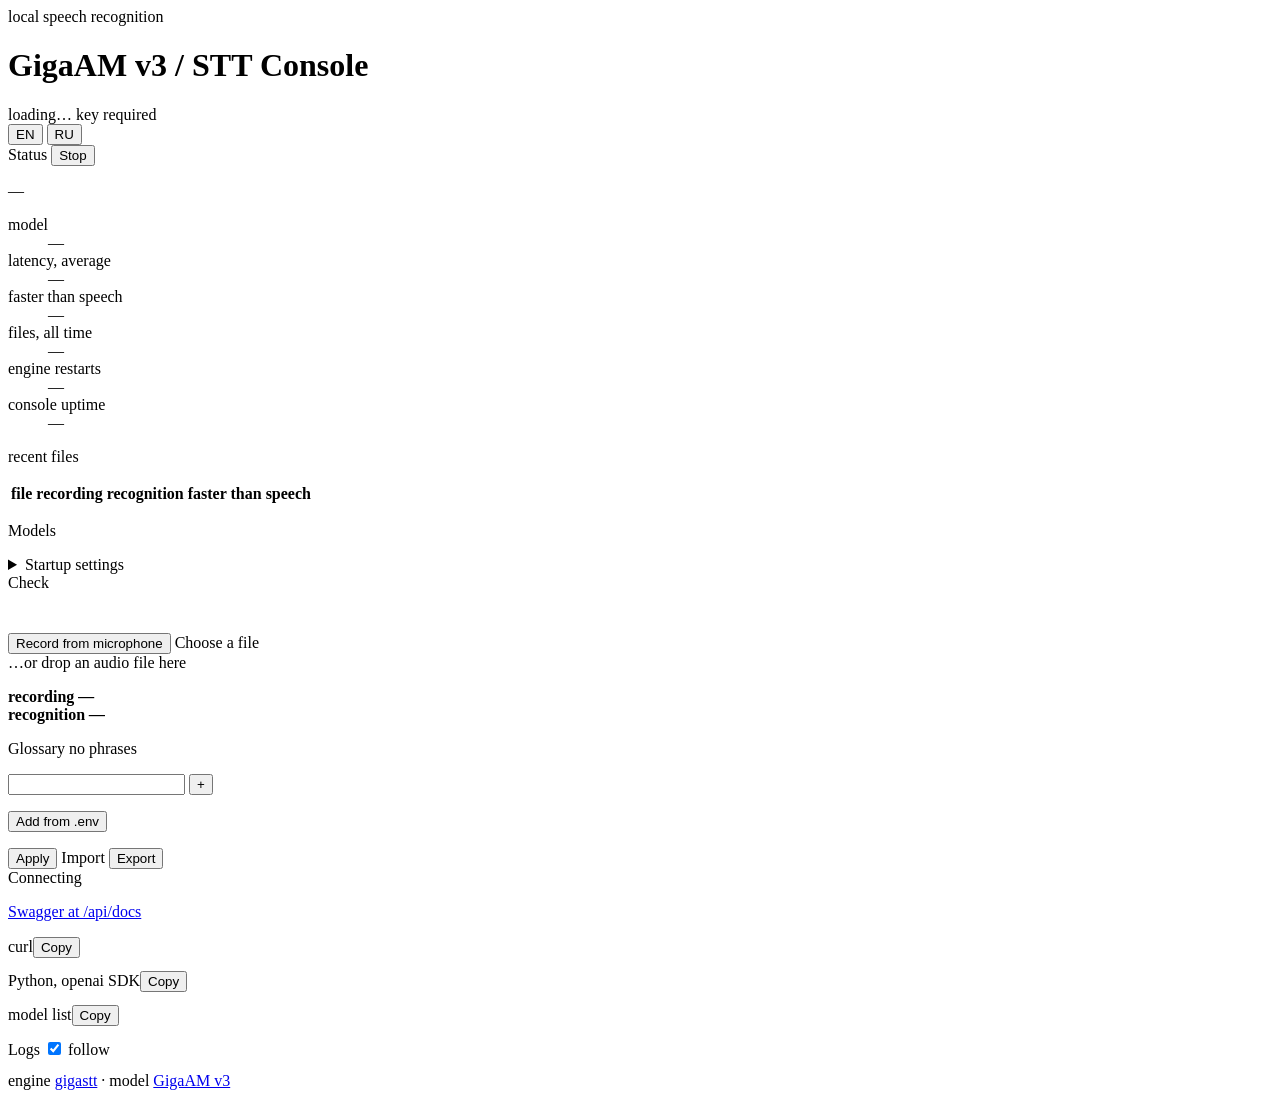
==== console/static/index.html @ 32bf4e68 "Make the console bilingual with English first The repository is public, but the whole interface was " ====
<!doctype html>
<html lang="en">
<head>
<meta charset="utf-8">
<meta name="viewport" content="width=device-width, initial-scale=1">
<!-- Подписи проставляет i18n.js по ключам data-i18n: здесь только английский,
     чтобы страница читалась и до того, как отработает скрипт. -->
<title>STT Console · GigaAM v3</title>
<link rel="stylesheet" href="/static/style.css">
<link rel="icon" href="data:image/svg+xml,<svg xmlns='http://www.w3.org/2000/svg' viewBox='0 0 16 16'><text y='13' font-size='14'>🎙️</text></svg>">
</head>
<body>
<div class="shell">

  <header class="masthead">
    <div class="masthead-id">
      <span class="mono eyebrow" data-i18n="brand.eyebrow">local speech recognition</span>
      <h1>GigaAM v3 <span class="dim" data-i18n="brand.suffix">/ STT Console</span></h1>
    </div>
    <div class="masthead-state">
      <span id="state-pill" class="pill" data-state="stopped"><i></i><span id="state-label" data-i18n="state.loading">loading…</span></span>
      <span id="key-badge" class="mono badge hidden" data-i18n="key.badge">key required</span>
      <div id="lang" class="lang mono" role="group" data-i18n-aria="lang.label" aria-label="Interface language">
        <button type="button" class="lang-option" data-lang="en" aria-pressed="true">EN</button>
        <button type="button" class="lang-option" data-lang="ru" aria-pressed="false">RU</button>
      </div>
    </div>
  </header>

  <section class="module" id="section-status">
    <div class="module-head">
      <span class="mono eyebrow" data-i18n="section.status">Status</span>
      <button id="btn-stop" class="btn btn-quiet hidden" type="button" data-i18n="btn.stop">Stop</button>
    </div>
    <p id="state-detail" class="detail">—</p>
    <dl class="readout">
      <div><dt class="mono" data-i18n="ro.variant">model</dt><dd id="ro-variant" class="mono num">—</dd></div>
      <div><dt class="mono" data-i18n="ro.elapsed">latency, average</dt><dd id="ro-elapsed" class="mono num">—</dd></div>
      <div><dt class="mono" data-i18n="ro.rtf">faster than speech</dt><dd id="ro-rtf" class="mono num">—</dd></div>
      <div><dt class="mono" data-i18n="ro.total">files, all time</dt><dd id="ro-total" class="mono num">—</dd></div>
      <div><dt class="mono" data-i18n="ro.restarts">engine restarts</dt><dd id="ro-restarts" class="mono num">—</dd></div>
      <div><dt class="mono" data-i18n="ro.uptime">console uptime</dt><dd id="ro-uptime" class="mono num">—</dd></div>
    </dl>
    <div id="recent" class="recent hidden">
      <p class="mono eyebrow" data-i18n="recent.title">recent files</p>
      <table class="recent-table">
        <thead><tr>
          <th data-i18n="recent.file">file</th>
          <th data-i18n="recent.audio">recording</th>
          <th data-i18n="recent.work">recognition</th>
          <th data-i18n="recent.faster">faster than speech</th>
        </tr></thead>
        <tbody id="recent-rows"></tbody>
      </table>
      <p id="recent-note" class="mono dim"></p>
    </div>
  </section>

  <section class="module" id="section-models">
    <div class="module-head"><span class="mono eyebrow" data-i18n="section.models">Models</span></div>
    <p class="detail" id="models-intro"></p>
    <div id="heads" class="heads"></div>

    <details class="options">
      <summary class="mono" data-i18n="options.summary">Startup settings</summary>
      <div class="options-grid">
        <label><span data-i18n="opt.punctuation">Punctuation and casing</span>
          <select id="opt-punctuation">
            <option value="auto" data-i18n="mode.auto">let the model decide</option>
            <option value="on" data-i18n="mode.on">on</option>
            <option value="off" data-i18n="mode.off">off</option>
          </select>
        </label>
        <label><span data-i18n="opt.itn">Numbers as digits</span>
          <select id="opt-itn">
            <option value="auto" data-i18n="mode.auto">let the model decide</option>
            <option value="on" data-i18n="mode.on">on</option>
            <option value="off" data-i18n="mode.off">off</option>
          </select>
        </label>
        <label><span data-i18n="opt.vad">Silence skipping (VAD)</span>
          <select id="opt-vad">
            <option value="false" data-i18n="vad.off">off</option>
            <option value="true" data-i18n="vad.on">on</option>
          </select>
        </label>
        <label><span data-i18n="opt.pool">Concurrent recognitions</span>
          <span class="opt-note" data-i18n="opt.pool.note"></span>
          <select id="opt-pool">
            <option value="1" data-i18n="pool.1">1 - lowest latency</option>
            <option value="2">2</option>
            <option value="3">3</option>
            <option value="4">4</option>
          </select>
        </label>
        <label><span data-i18n="opt.window">File windows at once</span>
          <select id="opt-window-concurrency">
            <option value="1" data-i18n="window.1">1 - one after another</option>
            <option value="2" data-i18n="window.2">2 - two windows in parallel, needs pool 2</option>
          </select>
          <span class="opt-note" id="opt-window-note"></span>
        </label>
        <label><span data-i18n="opt.hotwordsDefault">Built-in brand dictionary</span>
          <select id="opt-hotwords-default">
            <option value="true" data-i18n="dict.on">on - the engine's 30 consumer brands</option>
            <option value="false" data-i18n="dict.off">off</option>
          </select>
        </label>
        <label><span data-i18n="opt.boost">Glossary hint strength</span>
          <input id="opt-boost" type="number" min="0" max="50" step="0.5" inputmode="decimal">
        </label>
      </div>
      <div id="env-diff" class="env-diff hidden">
        <p class="mono eyebrow" data-i18n="env.title">.env asks for something else</p>
        <ul id="env-diff-list" class="env-diff-list"></ul>
        <button id="btn-deploy-env" class="btn btn-quiet" type="button" data-i18n="env.deploy">Deploy with .env settings</button>
      </div>
    </details>
  </section>

  <section class="module" id="section-test">
    <div class="module-head"><span class="mono eyebrow" data-i18n="section.test">Check</span></div>
    <p class="detail" data-i18n="test.intro"></p>

    <div class="test-row">
      <button id="btn-record" class="btn btn-primary" type="button" data-i18n="btn.record">Record from microphone</button>
      <label class="btn btn-quiet" for="file-input" data-i18n="btn.file">Choose a file</label>
      <input id="file-input" type="file" accept="audio/*" hidden>
      <canvas id="meter" class="hidden" width="480" height="40" aria-hidden="true"></canvas>
    </div>

    <div id="drop" class="drop" data-i18n="drop.hint">…or drop an audio file here</div>

    <div id="result" class="result hidden">
      <p id="result-text" class="result-text"></p>
      <div class="latency">
        <div class="latency-bars">
          <div class="latency-bar audio"><span id="bar-audio"></span><b class="mono"><span data-i18n="latency.audio">recording</span> <em id="val-audio">—</em></b></div>
          <div class="latency-bar work"><span id="bar-work"></span><b class="mono"><span data-i18n="latency.work">recognition</span> <em id="val-work">—</em></b></div>
        </div>
        <p id="latency-verdict" class="mono verdict"></p>
      </div>
    </div>
  </section>

  <section class="module" id="section-glossary">
    <div class="module-head">
      <span class="mono eyebrow" data-i18n="section.glossary">Glossary</span>
      <span id="glossary-count" class="mono badge" data-i18n="glossary.none">no phrases</span>
    </div>
    <p class="detail" id="glossary-intro"></p>
    <div id="tags" class="tags">
      <span id="tag-list" class="tag-list"></span>
      <span class="tag-entry">
        <input id="add-phrase" class="tag-input" type="text" spellcheck="false"
               autocomplete="off" data-i18n-placeholder="glossary.placeholder"
               data-i18n-aria="glossary.addAria">
        <button id="btn-add" class="tag-add" type="button"
                data-i18n-title="glossary.add" data-i18n-aria="glossary.add">+</button>
      </span>
    </div>
    <p id="glossary-reach" class="mono reach-line"></p>
    <p id="dropped-hint" class="detail"></p>
    <p id="glossary-env" class="detail hidden">
      <span id="glossary-env-text"></span>
      <button id="btn-glossary-env" class="btn btn-quiet" type="button" data-i18n="glossary.envAdd">Add from .env</button>
    </p>

    <div class="test-row">
      <button id="btn-glossary" class="btn btn-primary" type="button" data-i18n="btn.apply">Apply</button>
      <label class="btn btn-quiet" for="glossary-file" data-i18n="btn.import">Import</label>
      <input id="glossary-file" type="file" accept=".txt,.csv,text/plain,text/csv" hidden>
      <button id="btn-export" class="btn btn-quiet" type="button" data-i18n="btn.export">Export</button>
      <span id="glossary-hint" class="mono dim"></span>
    </div>
  </section>

  <section class="module" id="section-connect">
    <div class="module-head"><span class="mono eyebrow" data-i18n="section.connect">Connecting</span></div>
    <p class="detail" id="connect-intro"></p>
    <p class="detail" id="connect-docs"><a id="link-docs" href="/api/docs" target="_blank" rel="noreferrer" data-i18n="connect.swagger">Swagger at /api/docs</a></p>
    <div class="snippet">
      <div class="snippet-head"><span class="mono">curl</span><button class="btn btn-quiet copy" data-target="snip-curl" type="button" data-i18n="btn.copy">Copy</button></div>
      <pre id="snip-curl"></pre>
    </div>
    <div class="snippet">
      <div class="snippet-head"><span class="mono" data-i18n="snippet.python">Python, openai SDK</span><button class="btn btn-quiet copy" data-target="snip-py" type="button" data-i18n="btn.copy">Copy</button></div>
      <pre id="snip-py"></pre>
    </div>
    <div class="snippet">
      <div class="snippet-head"><span class="mono" data-i18n="snippet.models">model list</span><button class="btn btn-quiet copy" data-target="snip-models" type="button" data-i18n="btn.copy">Copy</button></div>
      <pre id="snip-models"></pre>
    </div>
  </section>

  <section class="module" id="section-logs">
    <div class="module-head">
      <span class="mono eyebrow" data-i18n="section.logs">Logs</span>
      <label class="mono toggle"><input id="log-follow" type="checkbox" checked> <span data-i18n="logs.follow">follow</span></label>
    </div>
    <pre id="logs" class="logs"></pre>
  </section>

  <footer class="foot mono">
    <span><span data-i18n="foot.engine">engine</span> <a href="https://github.com/ekhodzitsky/gigastt" target="_blank" rel="noreferrer">gigastt</a> · <span data-i18n="foot.model">model</span> <a href="https://github.com/salute-developers/GigaAM" target="_blank" rel="noreferrer">GigaAM v3</a></span>
  </footer>
</div>
<script src="/static/i18n.js"></script>
<script src="/static/app.js"></script>
</body>
</html>
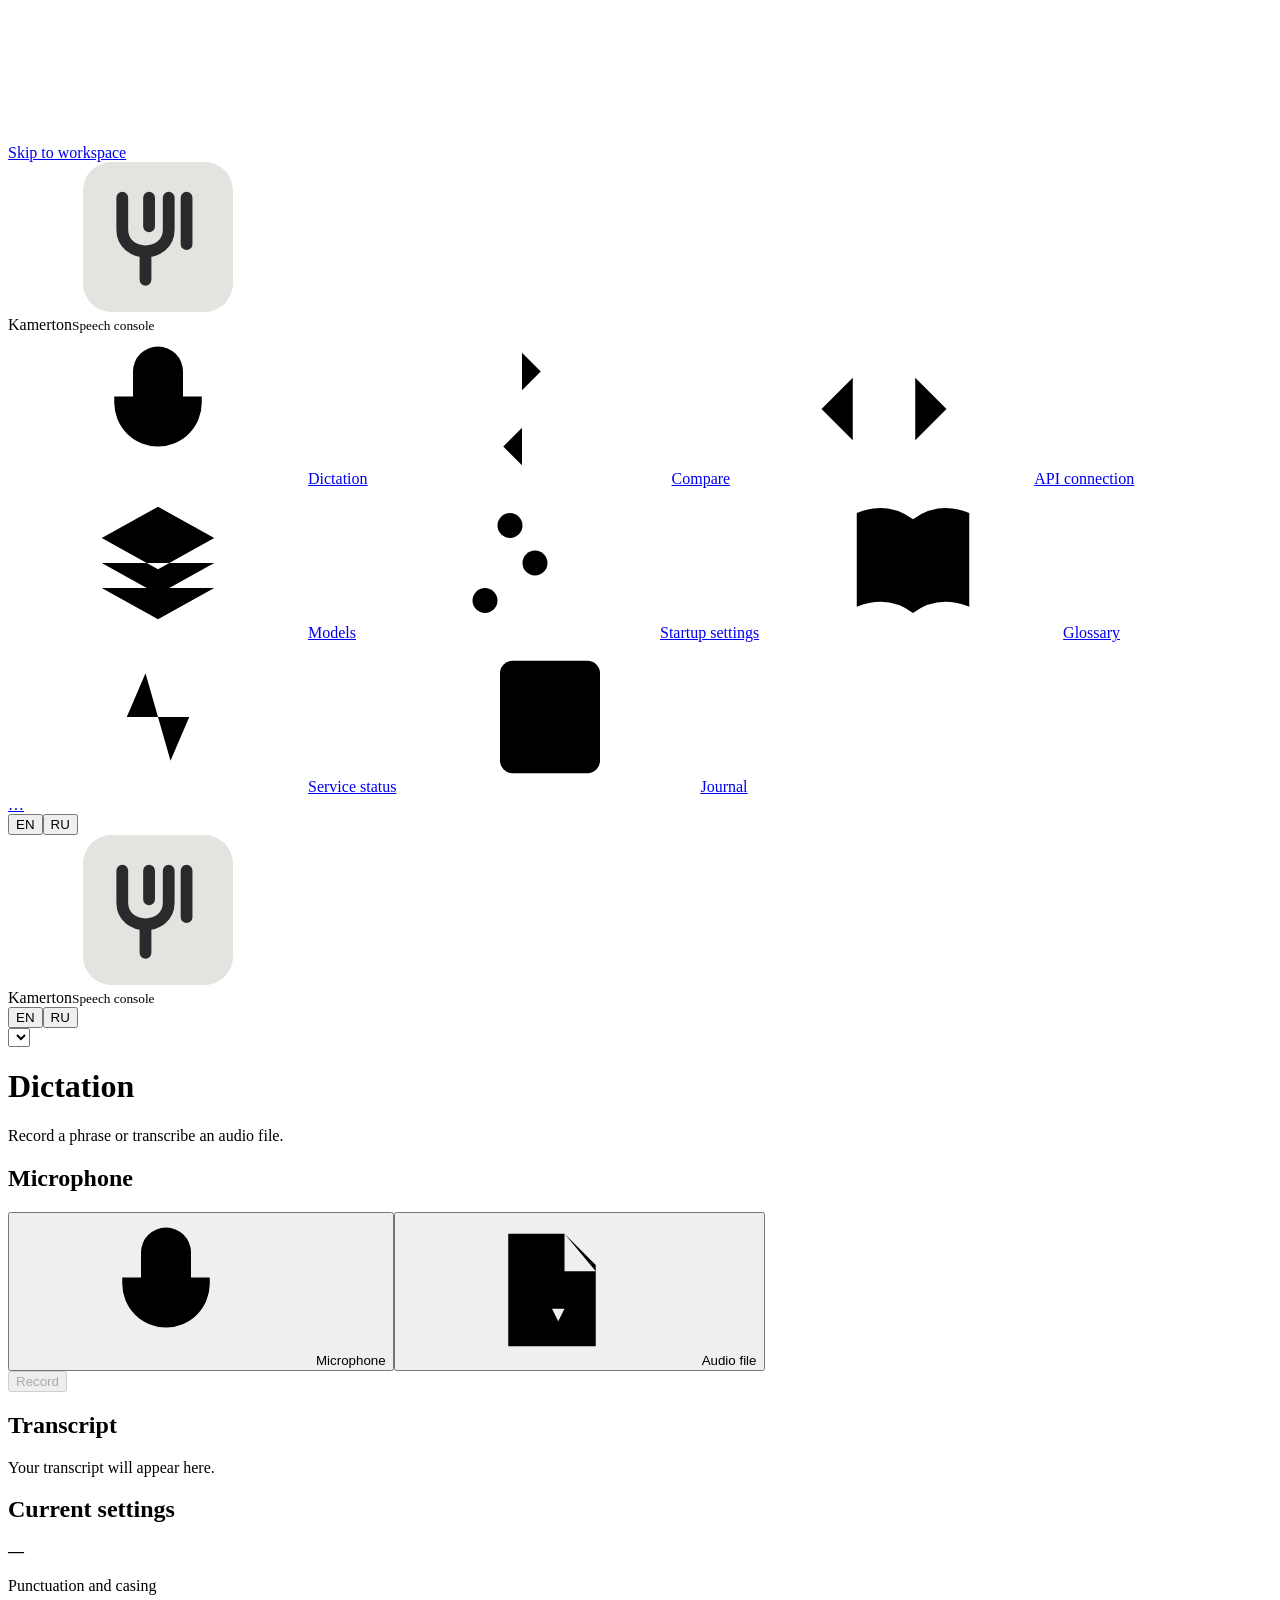
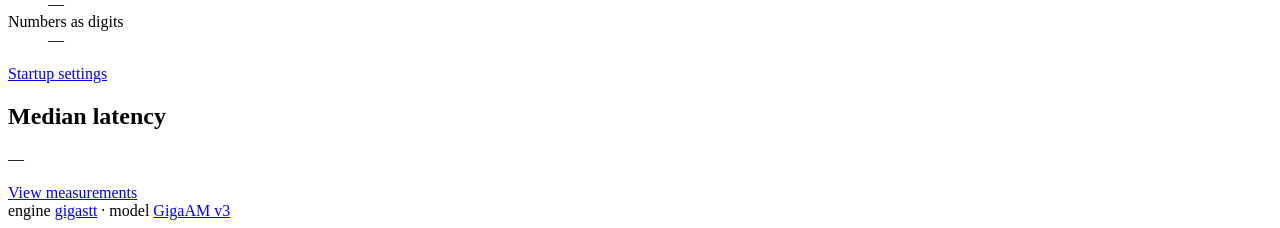
==== commit 63afa8db: "Prepare the console and its documentation for public use" ====
--- a/console/static/index.html
+++ b/console/static/index.html
@@ -1,211 +1,291 @@
 <!doctype html>
 <html lang="en">
-<head>
-<meta charset="utf-8">
-<meta name="viewport" content="width=device-width, initial-scale=1">
-<!-- Подписи проставляет i18n.js по ключам data-i18n: здесь только английский,
-     чтобы страница читалась и до того, как отработает скрипт. -->
-<title>STT Console · GigaAM v3</title>
-<link rel="stylesheet" href="/static/style.css">
-<link rel="icon" href="data:image/svg+xml,<svg xmlns='http://www.w3.org/2000/svg' viewBox='0 0 16 16'><text y='13' font-size='14'>🎙️</text></svg>">
-</head>
-<body>
-<div class="shell">
-
-  <header class="masthead">
-    <div class="masthead-id">
-      <span class="mono eyebrow" data-i18n="brand.eyebrow">local speech recognition</span>
-      <h1>GigaAM v3 <span class="dim" data-i18n="brand.suffix">/ STT Console</span></h1>
-    </div>
-    <div class="masthead-state">
-      <span id="state-pill" class="pill" data-state="stopped"><i></i><span id="state-label" data-i18n="state.loading">loading…</span></span>
-      <span id="key-badge" class="mono badge hidden" data-i18n="key.badge">key required</span>
-      <div id="lang" class="lang mono" role="group" data-i18n-aria="lang.label" aria-label="Interface language">
-        <button type="button" class="lang-option" data-lang="en" aria-pressed="true">EN</button>
-        <button type="button" class="lang-option" data-lang="ru" aria-pressed="false">RU</button>
+  <head>
+    <meta charset="utf-8">
+    <meta name="viewport" content="width=device-width, initial-scale=1">
+    <meta name="theme-color" content="#292a2b">
+    <title>Dictation — Kamerton</title>
+    <link rel="icon" href="data:image/svg+xml,%3Csvg xmlns='http://www.w3.org/2000/svg' viewBox='0 0 40 40'%3E%3Crect width='40' height='40' rx='7' fill='%23292a2b'/%3E%3Cpath d='M13 9v10a7 7 0 0 0 14 0V9M20 26v7' fill='none' stroke='white' stroke-width='3' stroke-linecap='round'/%3E%3C/svg%3E">
+    <link rel="stylesheet" href="/static/style.css">
+  </head>
+  <body>
+    <a class="skip" href="#main" data-i18n="nav.skip">Skip to workspace</a>
+    <svg class="defs" aria-hidden="true" xmlns="http://www.w3.org/2000/svg"><defs>
+    <symbol id="i-fork" viewBox="0 0 42 42"><rect width="42" height="42" rx="8" fill="#e3e4e0"/><g fill="none" stroke="#292a2b" stroke-linecap="round" stroke-width="3.3"><path d="M11 10v9c0 8 13 8 13 0v-9M17.5 25v8m1-23v8M29 10v13"/></g></symbol>
+    <symbol id="i-dict" viewBox="0 0 24 24"><rect x="8" y="2" width="8" height="13" rx="4"/><path d="M5 10v1a7 7 0 0 0 14 0v-1M12 18v4m-4 0h8"/></symbol><symbol id="i-file" viewBox="0 0 24 24"><path d="M5 3h9l5 5v13H5zM14 3v6h5M8 15h2l1-2 2 4 1-2h2"/></symbol><symbol id="i-compare" viewBox="0 0 24 24"><path d="M3 6h12m-3-3 3 3-3 3M21 18H9m3-3-3 3 3 3M4 12h4m8 0h4"/></symbol><symbol id="i-models" viewBox="0 0 24 24"><path d="m3 8 9-5 9 5-9 5zM3 12l9 5 9-5m-18 4 9 5 9-5"/></symbol><symbol id="i-settings" viewBox="0 0 24 24"><path d="M4 6h6m4 0h6M4 12h10m4 0h2M4 18h2m4 0h10"/><circle cx="12" cy="6" r="2"/><circle cx="16" cy="12" r="2"/><circle cx="8" cy="18" r="2"/></symbol><symbol id="i-gloss" viewBox="0 0 24 24"><path d="M3 4q5-2 9 1 4-3 9-1v15q-5-2-9 1-4-3-9-1zM12 5v15"/></symbol><symbol id="i-status" viewBox="0 0 24 24"><path d="M2 12h5l3-7 4 14 3-7h5"/></symbol><symbol id="i-log" viewBox="0 0 24 24"><rect x="4" y="3" width="16" height="18" rx="2"/><path d="M8 8h8m-8 4h8m-8 4h5"/></symbol><symbol id="i-api" viewBox="0 0 24 24"><path d="m7 7-5 5 5 5m10-10 5 5-5 5m-3-14-4 18"/></symbol><symbol id="i-text" viewBox="0 0 24 24"><path d="M4 5h16M4 10h16M4 15h10m-10 5h13"/></symbol><symbol id="i-copy" viewBox="0 0 24 24"><rect x="8" y="8" width="12" height="13" rx="2"/><path d="M16 8V3H3v13h5"/></symbol><symbol id="i-stop" viewBox="0 0 24 24"><rect x="5" y="5" width="14" height="14" rx="2"/></symbol><symbol id="i-arrow" viewBox="0 0 24 24"><path d="M4 12h15m-6-6 6 6-6 6"/></symbol><symbol id="i-ext" viewBox="0 0 24 24"><path d="M14 3h7v7m0-7L10 14m0-9H4v15h15v-6"/></symbol><symbol id="i-folder" viewBox="0 0 24 24"><path d="M3 6h6l2 2h10v12H3z"/></symbol>
+    </defs></svg>
+    <div class="shell">
+      <aside class="rail">
+        <div class="brand"><svg class="logo" aria-hidden="true"><use href="#i-fork"/></svg>
+          <div><span data-i18n="brand.name">Kamerton</span><small data-i18n="brand.sub">Speech console</small>
+          </div>
+        </div>
+        <nav id="railnav" data-i18n-aria="nav.label" aria-label="Console sections">
+          <div class="navgroup">
+            <a href="#dict"><svg class="ico" aria-hidden="true"><use href="#i-dict"/></svg><span data-i18n="page.dict">Dictation</span></a>
+            <a href="#compare"><svg class="ico" aria-hidden="true"><use href="#i-compare"/></svg><span data-i18n="page.compare">Compare</span></a>
+            <a href="#api"><svg class="ico" aria-hidden="true"><use href="#i-api"/></svg><span data-i18n="page.api">API connection</span></a>
+          </div>
+          <div class="navgroup">
+            <a href="#models"><svg class="ico" aria-hidden="true"><use href="#i-models"/></svg><span data-i18n="page.models">Models</span></a>
+            <a href="#settings"><svg class="ico" aria-hidden="true"><use href="#i-settings"/></svg><span data-i18n="page.settings">Startup settings</span></a>
+            <a href="#glossary"><svg class="ico" aria-hidden="true"><use href="#i-gloss"/></svg><span data-i18n="page.glossary">Glossary</span></a>
+            <a href="#status"><svg class="ico" aria-hidden="true"><use href="#i-status"/></svg><span data-i18n="page.status">Service status</span></a>
+            <a href="#journal"><svg class="ico" aria-hidden="true"><use href="#i-log"/></svg><span data-i18n="page.journal">Journal</span></a>
+          </div>
+        </nav>
+        <div class="railfoot"><a id="state-pill" href="#status"><i class="lamp"></i><span id="state-label">…</span></a>
+          <div class="lang" role="group" data-i18n-aria="lang.label"><button type="button" class="lang-option" data-lang="en" lang="en">EN</button><button type="button" class="lang-option" data-lang="ru" lang="ru">RU</button>
+          </div>
+        </div>
+      </aside>
+      <div class="frame">
+        <header class="mobile">
+          <div class="brand"><svg class="logo" aria-hidden="true"><use href="#i-fork"/></svg>
+            <div><span data-i18n="brand.name">Kamerton</span><small data-i18n="brand.sub">Speech console</small>
+            </div>
+          </div>
+          <div class="lang" role="group" data-i18n-aria="lang.label"><button type="button" class="lang-option" data-lang="en" lang="en">EN</button><button type="button" class="lang-option" data-lang="ru" lang="ru">RU</button>
+          </div><select id="mobile-nav" data-i18n-aria="nav.label"></select>
+        </header>
+        <main id="main" tabindex="-1">
+          <header class="pagehead">
+            <h1 id="heading">Dictation</h1>
+            <p id="intro">Record a phrase or transcribe an audio file.</p>
+          </header>
+          <section data-page="dict" class="dictwork" aria-labelledby="heading">
+            <div class="dictdesk">
+              <div id="drop" class="rack">
+                <div class="face">
+                  <div class="faceinfo" role="status">
+                    <h2><i class="led"></i><span id="source-title">Microphone</span></h2>
+                    <p id="source-state"></p>
+                  </div>
+                  <div class="scope" aria-hidden="true"><i class="idlepoint" id="idlepoint"></i><canvas id="meter" width="480" height="64" hidden></canvas>
+                  </div>
+                </div>
+                <div class="rackcontrols">
+                  <div class="modes" role="group" data-i18n-aria="audio.source"><button type="button" id="mic-mode" aria-pressed="true"><svg class="ico" aria-hidden="true"><use href="#i-dict"/></svg><span data-i18n="audio.mic">Microphone</span></button><button type="button" id="file-mode" aria-pressed="false"><svg class="ico" aria-hidden="true"><use href="#i-file"/></svg><span data-i18n="audio.file">Audio file</span></button>
+                  </div>
+                  <button type="button" id="btn-record" class="primary" disabled>Record</button>
+                  <div class="sourcebtns" id="file-actions" hidden><label class="filepick"><span data-i18n="btn.file">Choose a file</span><input type="file" id="file-input" accept="audio/*,.wav,.webm,.opus,.mp3,.ogg,.flac,.m4a" data-i18n-aria="btn.file"></label><button type="button" id="btn-send" class="primary" data-i18n="audio.send" disabled>Transcribe</button>
+                  </div>
+                </div>
+              </div>
+              <section class="result">
+                <div class="titleline">
+                  <h2 data-i18n="audio.transcript">Transcript</h2><button class="copy soft" data-target="result-text" type="button" data-i18n="btn.copy" hidden>Copy</button>
+                </div>
+                <p class="transcript empty" id="result-text" role="status" data-i18n="audio.empty">Your transcript will appear here.</p>
+                <div class="latency" id="result" hidden>
+                  <div><span data-i18n="latency.audio">recording</span><strong id="val-audio">—</strong><i><b id="bar-audio"></b></i>
+                  </div>
+                  <div><span data-i18n="latency.work">recognition</span><strong id="val-work">—</strong><i><b id="bar-work"></b></i>
+                  </div>
+                  <p id="latency-verdict"></p>
+                </div>
+              </section>
+            </div>
+            <aside class="dictaside">
+              <section class="configbox">
+                <h2 data-i18n="audio.config">Current settings</h2>
+                <div class="identity"><strong id="cur-model">—</strong><code class="pill" id="cur-id"></code>
+                </div>
+                <dl><dt data-i18n="opt.punctuation">Punctuation and casing</dt><dd id="cur-punct">—</dd><dt data-i18n="opt.itn">Numbers as digits</dt><dd id="cur-itn">—</dd>
+                </dl><a class="textlink" href="#settings" data-i18n="page.settings">Startup settings</a>
+              </section>
+              <section class="metricsline">
+                <h2 data-i18n="audio.median">Median latency</h2>
+                <p id="cur-median">—</p><a class="textlink" href="#status" data-i18n="audio.metrics">View measurements</a>
+              </section>
+            </aside>
+          </section>
+          <section data-page="compare" class="sections" hidden aria-labelledby="heading">
+            <p role="status" id="compare-availability"></p>
+            <form id="compare-form" hidden>
+              <div class="selectrow"><label class="field"><span data-i18n="compare.first">First model</span><select id="model-a" required></select></label><label class="field"><span data-i18n="compare.second">Second model</span><select id="model-b" required></select></label>
+              </div>
+              <div class="actions compare-controls"><button type="submit" id="btn-compare" class="primary" data-i18n="compare.run" hidden disabled>Compare models</button><label class="filepick primary" id="compare-picker"><span id="compare-pick-label">Choose a file</span><input id="compare-file" type="file" accept="audio/*,.wav,.webm,.opus,.mp3,.ogg,.flac,.m4a" required data-i18n-aria="btn.file" aria-labelledby="compare-pick-label"></label><span class="filename" id="compare-name"></span>
+              </div>
+            </form><a class="textlink" id="compare-models" href="#models" data-i18n="page.models">Models</a>
+            <p role="status" id="compare-stage"></p>
+            <div id="compare-results" class="panelgrid">
+            </div>
+            <p id="compare-time-note" class="help" data-i18n="compare.timing" hidden></p>
+          </section>
+          <section data-page="models" class="sections" hidden aria-labelledby="heading">
+            <div class="modelwork">
+              <div>
+                <fieldset>
+                  <legend data-i18n="models.next">Model for the next deployment</legend>
+                  <div class="modelrows" id="heads">
+                  </div>
+                </fieldset><a class="button primary" href="#settings" data-i18n="models.configure">Configure selected model</a>
+              </div>
+              <section class="modeldetail stack">
+                <h2 id="head-name">—</h2>
+                <p class="identity" id="head-meta"></p>
+                <p id="head-description"></p>
+                <p class="head-badge" id="head-badge"></p>
+                <p class="help" id="head-note"></p>
+              </section>
+            </div>
+            <p id="models-intro" class="modelnote"></p>
+          </section>
+          <section data-page="settings" hidden aria-labelledby="heading">
+            <form id="config-form">
+              <div class="cfghead">
+                <div><span class="small" data-i18n="models.selected">Selected model</span> <strong id="cfg-model">—</strong>
+                </div><a class="textlink" href="#models" data-i18n="models.change">Change model</a>
+              </div>
+              <fieldset id="config-editor" class="cfgfields" disabled>
+                <fieldset>
+                  <legend data-i18n="settings.text">Text formatting</legend>
+                  <div class="stack"><label class="field"><span data-i18n="opt.punctuation">Punctuation and casing</span><select id="opt-punctuation"></select></label><label class="field"><span data-i18n="opt.itn">Numbers as digits</span><select id="opt-itn"></select></label>
+                  </div>
+                </fieldset>
+                <fieldset>
+                  <legend data-i18n="settings.audio">Audio processing</legend>
+                  <div class="stack"><label class="field"><span data-i18n="opt.vad">Silence skipping</span><select id="opt-vad"></select></label><label class="field"><span data-i18n="opt.pool">Concurrent recognitions</span><select id="opt-pool" aria-describedby="pool-note"></select></label>
+                    <p class="help" id="pool-note" data-i18n="opt.pool.note"></p><label class="field"><span data-i18n="opt.window">File windows at once</span><select id="opt-window-concurrency" aria-describedby="opt-window-note"></select></label>
+                    <p class="help" id="opt-window-note"></p>
+                  </div>
+                </fieldset>
+                <fieldset>
+                  <legend data-i18n="settings.hints">Vocabulary hints</legend>
+                  <div class="stack"><label class="field"><span data-i18n="opt.hotwordsDefault">Built-in brand dictionary</span><select id="opt-hotwords-default"></select></label><label class="field"><span data-i18n="opt.boost">Glossary hint strength</span><input type="number" id="opt-boost" min="0" max="50" step="any" inputmode="decimal" required></label>
+                  </div>
+                </fieldset>
+              </fieldset>
+              <div class="actions"><button id="btn-deploy" type="submit" class="primary" disabled data-i18n="head.deploy">Deploy</button><span id="draft-note" class="help"></span>
+              </div>
+              <p id="deploy-feedback" role="status"></p><progress id="deploy-progress" max="100" hidden data-i18n-aria="head.deploy"></progress>
+            </form>
+            <div id="env-diff" class="env-diff hidden">
+              <h2 data-i18n="env.title">Different .env settings</h2>
+              <ul id="env-diff-list">
+              </ul><button id="btn-deploy-env" type="button" data-i18n="env.deploy">Deploy with .env settings</button>
+            </div>
+          </section>
+          <section data-page="glossary" class="panelgrid" hidden aria-labelledby="heading">
+            <div class="panel stack">
+              <div class="titleline">
+                <h2 data-i18n="glossary.phrases">Phrases</h2><span class="pill" id="glossary-count">—</span>
+              </div>
+              <fieldset id="glossary-editor" disabled>
+                <div id="tags"><span id="tag-list"></span><span class="tag-entry"><input type="text" id="add-phrase" spellcheck="false" autocomplete="off" data-i18n-placeholder="glossary.placeholder" data-i18n-aria="glossary.addAria"><button type="button" id="btn-add" data-i18n="glossary.add">Add</button></span>
+                </div>
+                <p id="glossary-reach"></p>
+                <p id="dropped-hint" class="help"></p>
+                <div id="glossary-issues">
+                </div>
+                <p id="glossary-env" class="hidden"><span id="glossary-env-text"></span> <button type="button" id="btn-glossary-env" data-i18n="glossary.envAdd">Add from .env</button></p>
+                <div class="actions"><button class="primary" type="button" id="btn-glossary" disabled data-i18n="btn.apply">Apply</button><label class="filepick"><span data-i18n="btn.import">Import</span><input type="file" id="glossary-file" accept=".txt,.csv,text/plain,text/csv" data-i18n-aria="btn.import"></label><button type="button" id="btn-export" data-i18n="btn.export">Export</button>
+                </div>
+              </fieldset>
+              <p role="status" id="glossary-hint"></p><button type="button" id="glossary-retry" data-i18n="head.retry" hidden>Try again</button>
+            </div>
+            <div class="panel stack">
+              <h2 data-i18n="glossary.guide">When to add a phrase</h2>
+              <p class="help" id="glossary-intro"></p>
+            </div>
+          </section>
+          <section data-page="api" hidden class="apiwork panelgrid" aria-labelledby="heading">
+            <div class="stack">
+              <div class="panel stack">
+                <h2 data-i18n="api.address">Server address</h2><label class="field"><span data-i18n="api.examples">Address for examples</span><input type="url" id="example-origin" autocomplete="off" spellcheck="false" aria-describedby="address-help address-error"></label>
+                <p id="address-help" class="help" data-i18n="api.addressHelp"></p>
+                <p role="status" id="address-error" class="error"></p><button type="button" class="soft" id="reset-origin" data-i18n="api.reset">Use this service</button>
+              </div>
+              <div class="panel stack">
+                <h2>OpenAI Base URL</h2>
+                <div class="actions"><code id="base-url"></code><button type="button" class="copy" data-target="base-url" data-i18n="btn.copy">Copy</button>
+                </div>
+                <p class="help" id="connect-intro"></p>
+                <div id="connect-docs"><a id="link-docs" href="/api/docs" target="_blank" rel="noreferrer" data-i18n="connect.swagger">Swagger at /api/docs</a>
+                </div>
+                <details class="snippet" id="service-models"><summary data-i18n="api.currentModels">Models on this service</summary><pre id="model-response" role="status"></pre></details>
+              </div>
+            </div>
+            <div class="panel stack">
+              <h2 data-i18n="api.requests">Request examples</h2><label class="check"><input type="checkbox" id="example-key"><span data-i18n="api.bearer">Include a Bearer token variable</span></label>
+              <div class="snippet">
+                <div class="titleline"><strong>curl</strong><button class="copy" data-target="snip-curl" type="button" data-i18n="btn.copy">Copy</button>
+                </div><pre id="snip-curl"></pre>
+              </div>
+              <div class="snippet">
+                <div class="titleline"><strong data-i18n="snippet.python">Python, openai SDK</strong><button class="copy" data-target="snip-py" type="button" data-i18n="btn.copy">Copy</button>
+                </div><pre id="snip-py"></pre>
+              </div>
+              <div class="snippet">
+                <div class="titleline"><strong data-i18n="snippet.models">Model list</strong><button class="copy" data-target="snip-models" type="button" data-i18n="btn.copy">Copy</button>
+                </div><pre id="snip-models"></pre>
+              </div>
+            </div>
+          </section>
+          <section data-page="status" class="sections" hidden aria-labelledby="heading">
+            <div class="panel stack">
+              <div class="titleline">
+                <h2 id="state-detail">—</h2><button type="button" id="btn-stop" class="hidden" data-i18n="btn.stop">Stop</button>
+              </div>
+              <div class="actions"><span id="key-badge" class="hidden" data-i18n="key.badge">Key required</span><button type="button" id="edit-key" data-i18n="key.edit">Set API key</button>
+              </div>
+              <dl class="readout">
+                <div><dt data-i18n="status.readiness">Engine status</dt><dd id="ro-state">—</dd>
+                </div>
+                <div><dt data-i18n="status.target">Deployment target</dt><dd id="ro-target">—</dd>
+                </div>
+                <div><dt data-i18n="ro.variant">model</dt><dd id="ro-variant">—</dd>
+                </div>
+                <div><dt data-i18n="ro.elapsed">latency, average</dt><dd id="ro-elapsed">—</dd>
+                </div>
+                <div><dt data-i18n="ro.rtf">faster than speech</dt><dd id="ro-rtf">—</dd>
+                </div>
+                <div><dt data-i18n="ro.total">files, all time</dt><dd id="ro-total">—</dd>
+                </div>
+                <div><dt data-i18n="ro.restarts">engine restarts</dt><dd id="ro-restarts">—</dd>
+                </div>
+                <div><dt data-i18n="ro.uptime">console uptime</dt><dd id="ro-uptime">—</dd>
+                </div>
+              </dl><a class="textlink" href="#settings" data-i18n="page.settings">Startup settings</a>
+            </div>
+            <div class="panel stack">
+              <h2 data-i18n="recent.title">Recent files</h2>
+              <p id="recent-empty" data-i18n="audio.noMetrics">No measurements yet.</p>
+              <div id="recent" class="hidden">
+                <table>
+                  <thead>
+                    <tr><th data-i18n="recent.file">File</th><th data-i18n="recent.audio">Recording</th><th data-i18n="recent.work">Recognition</th><th data-i18n="recent.faster">Faster than speech</th>
+                    </tr>
+                  </thead>
+                  <tbody id="recent-rows">
+                  </tbody>
+                </table>
+                <p id="recent-note" class="help"></p>
+              </div>
+            </div>
+          </section>
+          <section data-page="journal" class="sections" hidden aria-labelledby="heading">
+            <div class="panel stack">
+              <h2 data-i18n="journal.recent">Recent events</h2>
+              <p class="help" data-i18n="journal.limit"></p>
+              <div class="filters"><label class="field"><span data-i18n="journal.category">Category</span><select id="journal-category"></select></label><label class="field"><span data-i18n="journal.level">Level</span><select id="journal-level"></select></label><label class="field"><span data-i18n="journal.period">Period</span><select id="journal-period"></select></label>
+              </div>
+              <p id="journal-note" role="status"></p>
+              <ol id="journal-events">
+              </ol>
+            </div>
+            <details class="panel" id="tech-logs">
+              <summary data-i18n="journal.logs">Technical logs</summary><label class="check"><input id="log-follow" type="checkbox" checked><span data-i18n="logs.follow">follow</span></label><pre id="logs" tabindex="0" data-i18n-aria="journal.logs"></pre>
+            </details>
+          </section>
+        </main>
+        <footer><span data-i18n="foot.engine">engine</span> <a href="https://github.com/ekhodzitsky/gigastt" target="_blank" rel="noreferrer">gigastt</a> · <span data-i18n="foot.model">model</span> <a href="https://github.com/salute-developers/GigaAM" target="_blank" rel="noreferrer">GigaAM v3</a>
+        </footer>
       </div>
     </div>
-  </header>
-
-  <section class="module" id="section-status">
-    <div class="module-head">
-      <span class="mono eyebrow" data-i18n="section.status">Status</span>
-      <button id="btn-stop" class="btn btn-quiet hidden" type="button" data-i18n="btn.stop">Stop</button>
-    </div>
-    <p id="state-detail" class="detail">—</p>
-    <dl class="readout">
-      <div><dt class="mono" data-i18n="ro.variant">model</dt><dd id="ro-variant" class="mono num">—</dd></div>
-      <div><dt class="mono" data-i18n="ro.elapsed">latency, average</dt><dd id="ro-elapsed" class="mono num">—</dd></div>
-      <div><dt class="mono" data-i18n="ro.rtf">faster than speech</dt><dd id="ro-rtf" class="mono num">—</dd></div>
-      <div><dt class="mono" data-i18n="ro.total">files, all time</dt><dd id="ro-total" class="mono num">—</dd></div>
-      <div><dt class="mono" data-i18n="ro.restarts">engine restarts</dt><dd id="ro-restarts" class="mono num">—</dd></div>
-      <div><dt class="mono" data-i18n="ro.uptime">console uptime</dt><dd id="ro-uptime" class="mono num">—</dd></div>
-    </dl>
-    <div id="recent" class="recent hidden">
-      <p class="mono eyebrow" data-i18n="recent.title">recent files</p>
-      <table class="recent-table">
-        <thead><tr>
-          <th data-i18n="recent.file">file</th>
-          <th data-i18n="recent.audio">recording</th>
-          <th data-i18n="recent.work">recognition</th>
-          <th data-i18n="recent.faster">faster than speech</th>
-        </tr></thead>
-        <tbody id="recent-rows"></tbody>
-      </table>
-      <p id="recent-note" class="mono dim"></p>
-    </div>
-  </section>
-
-  <section class="module" id="section-models">
-    <div class="module-head"><span class="mono eyebrow" data-i18n="section.models">Models</span></div>
-    <p class="detail" id="models-intro"></p>
-    <div id="heads" class="heads"></div>
-
-    <details class="options">
-      <summary class="mono" data-i18n="options.summary">Startup settings</summary>
-      <div class="options-grid">
-        <label><span data-i18n="opt.punctuation">Punctuation and casing</span>
-          <select id="opt-punctuation">
-            <option value="auto" data-i18n="mode.auto">let the model decide</option>
-            <option value="on" data-i18n="mode.on">on</option>
-            <option value="off" data-i18n="mode.off">off</option>
-          </select>
-        </label>
-        <label><span data-i18n="opt.itn">Numbers as digits</span>
-          <select id="opt-itn">
-            <option value="auto" data-i18n="mode.auto">let the model decide</option>
-            <option value="on" data-i18n="mode.on">on</option>
-            <option value="off" data-i18n="mode.off">off</option>
-          </select>
-        </label>
-        <label><span data-i18n="opt.vad">Silence skipping (VAD)</span>
-          <select id="opt-vad">
-            <option value="false" data-i18n="vad.off">off</option>
-            <option value="true" data-i18n="vad.on">on</option>
-          </select>
-        </label>
-        <label><span data-i18n="opt.pool">Concurrent recognitions</span>
-          <span class="opt-note" data-i18n="opt.pool.note"></span>
-          <select id="opt-pool">
-            <option value="1" data-i18n="pool.1">1 - lowest latency</option>
-            <option value="2">2</option>
-            <option value="3">3</option>
-            <option value="4">4</option>
-          </select>
-        </label>
-        <label><span data-i18n="opt.window">File windows at once</span>
-          <select id="opt-window-concurrency">
-            <option value="1" data-i18n="window.1">1 - one after another</option>
-            <option value="2" data-i18n="window.2">2 - two windows in parallel, needs pool 2</option>
-          </select>
-          <span class="opt-note" id="opt-window-note"></span>
-        </label>
-        <label><span data-i18n="opt.hotwordsDefault">Built-in brand dictionary</span>
-          <select id="opt-hotwords-default">
-            <option value="true" data-i18n="dict.on">on - the engine's 30 consumer brands</option>
-            <option value="false" data-i18n="dict.off">off</option>
-          </select>
-        </label>
-        <label><span data-i18n="opt.boost">Glossary hint strength</span>
-          <input id="opt-boost" type="number" min="0" max="50" step="0.5" inputmode="decimal">
-        </label>
-      </div>
-      <div id="env-diff" class="env-diff hidden">
-        <p class="mono eyebrow" data-i18n="env.title">.env asks for something else</p>
-        <ul id="env-diff-list" class="env-diff-list"></ul>
-        <button id="btn-deploy-env" class="btn btn-quiet" type="button" data-i18n="env.deploy">Deploy with .env settings</button>
-      </div>
-    </details>
-  </section>
-
-  <section class="module" id="section-test">
-    <div class="module-head"><span class="mono eyebrow" data-i18n="section.test">Check</span></div>
-    <p class="detail" data-i18n="test.intro"></p>
-
-    <div class="test-row">
-      <button id="btn-record" class="btn btn-primary" type="button" data-i18n="btn.record">Record from microphone</button>
-      <label class="btn btn-quiet" for="file-input" data-i18n="btn.file">Choose a file</label>
-      <input id="file-input" type="file" accept="audio/*" hidden>
-      <canvas id="meter" class="hidden" width="480" height="40" aria-hidden="true"></canvas>
-    </div>
-
-    <div id="drop" class="drop" data-i18n="drop.hint">…or drop an audio file here</div>
-
-    <div id="result" class="result hidden">
-      <p id="result-text" class="result-text"></p>
-      <div class="latency">
-        <div class="latency-bars">
-          <div class="latency-bar audio"><span id="bar-audio"></span><b class="mono"><span data-i18n="latency.audio">recording</span> <em id="val-audio">—</em></b></div>
-          <div class="latency-bar work"><span id="bar-work"></span><b class="mono"><span data-i18n="latency.work">recognition</span> <em id="val-work">—</em></b></div>
-        </div>
-        <p id="latency-verdict" class="mono verdict"></p>
-      </div>
-    </div>
-  </section>
-
-  <section class="module" id="section-glossary">
-    <div class="module-head">
-      <span class="mono eyebrow" data-i18n="section.glossary">Glossary</span>
-      <span id="glossary-count" class="mono badge" data-i18n="glossary.none">no phrases</span>
-    </div>
-    <p class="detail" id="glossary-intro"></p>
-    <div id="tags" class="tags">
-      <span id="tag-list" class="tag-list"></span>
-      <span class="tag-entry">
-        <input id="add-phrase" class="tag-input" type="text" spellcheck="false"
-               autocomplete="off" data-i18n-placeholder="glossary.placeholder"
-               data-i18n-aria="glossary.addAria">
-        <button id="btn-add" class="tag-add" type="button"
-                data-i18n-title="glossary.add" data-i18n-aria="glossary.add">+</button>
-      </span>
-    </div>
-    <p id="glossary-reach" class="mono reach-line"></p>
-    <p id="dropped-hint" class="detail"></p>
-    <p id="glossary-env" class="detail hidden">
-      <span id="glossary-env-text"></span>
-      <button id="btn-glossary-env" class="btn btn-quiet" type="button" data-i18n="glossary.envAdd">Add from .env</button>
-    </p>
-
-    <div class="test-row">
-      <button id="btn-glossary" class="btn btn-primary" type="button" data-i18n="btn.apply">Apply</button>
-      <label class="btn btn-quiet" for="glossary-file" data-i18n="btn.import">Import</label>
-      <input id="glossary-file" type="file" accept=".txt,.csv,text/plain,text/csv" hidden>
-      <button id="btn-export" class="btn btn-quiet" type="button" data-i18n="btn.export">Export</button>
-      <span id="glossary-hint" class="mono dim"></span>
-    </div>
-  </section>
-
-  <section class="module" id="section-connect">
-    <div class="module-head"><span class="mono eyebrow" data-i18n="section.connect">Connecting</span></div>
-    <p class="detail" id="connect-intro"></p>
-    <p class="detail" id="connect-docs"><a id="link-docs" href="/api/docs" target="_blank" rel="noreferrer" data-i18n="connect.swagger">Swagger at /api/docs</a></p>
-    <div class="snippet">
-      <div class="snippet-head"><span class="mono">curl</span><button class="btn btn-quiet copy" data-target="snip-curl" type="button" data-i18n="btn.copy">Copy</button></div>
-      <pre id="snip-curl"></pre>
-    </div>
-    <div class="snippet">
-      <div class="snippet-head"><span class="mono" data-i18n="snippet.python">Python, openai SDK</span><button class="btn btn-quiet copy" data-target="snip-py" type="button" data-i18n="btn.copy">Copy</button></div>
-      <pre id="snip-py"></pre>
-    </div>
-    <div class="snippet">
-      <div class="snippet-head"><span class="mono" data-i18n="snippet.models">model list</span><button class="btn btn-quiet copy" data-target="snip-models" type="button" data-i18n="btn.copy">Copy</button></div>
-      <pre id="snip-models"></pre>
-    </div>
-  </section>
-
-  <section class="module" id="section-logs">
-    <div class="module-head">
-      <span class="mono eyebrow" data-i18n="section.logs">Logs</span>
-      <label class="mono toggle"><input id="log-follow" type="checkbox" checked> <span data-i18n="logs.follow">follow</span></label>
-    </div>
-    <pre id="logs" class="logs"></pre>
-  </section>
-
-  <footer class="foot mono">
-    <span><span data-i18n="foot.engine">engine</span> <a href="https://github.com/ekhodzitsky/gigastt" target="_blank" rel="noreferrer">gigastt</a> · <span data-i18n="foot.model">model</span> <a href="https://github.com/salute-developers/GigaAM" target="_blank" rel="noreferrer">GigaAM v3</a></span>
-  </footer>
-</div>
-<script src="/static/i18n.js"></script>
-<script src="/static/app.js"></script>
-</body>
+    <div id="live" role="status" class="toast"></div>
+    <script src="/static/i18n.js"></script>
+    <script src="/static/app.js"></script>
+  </body>
 </html>
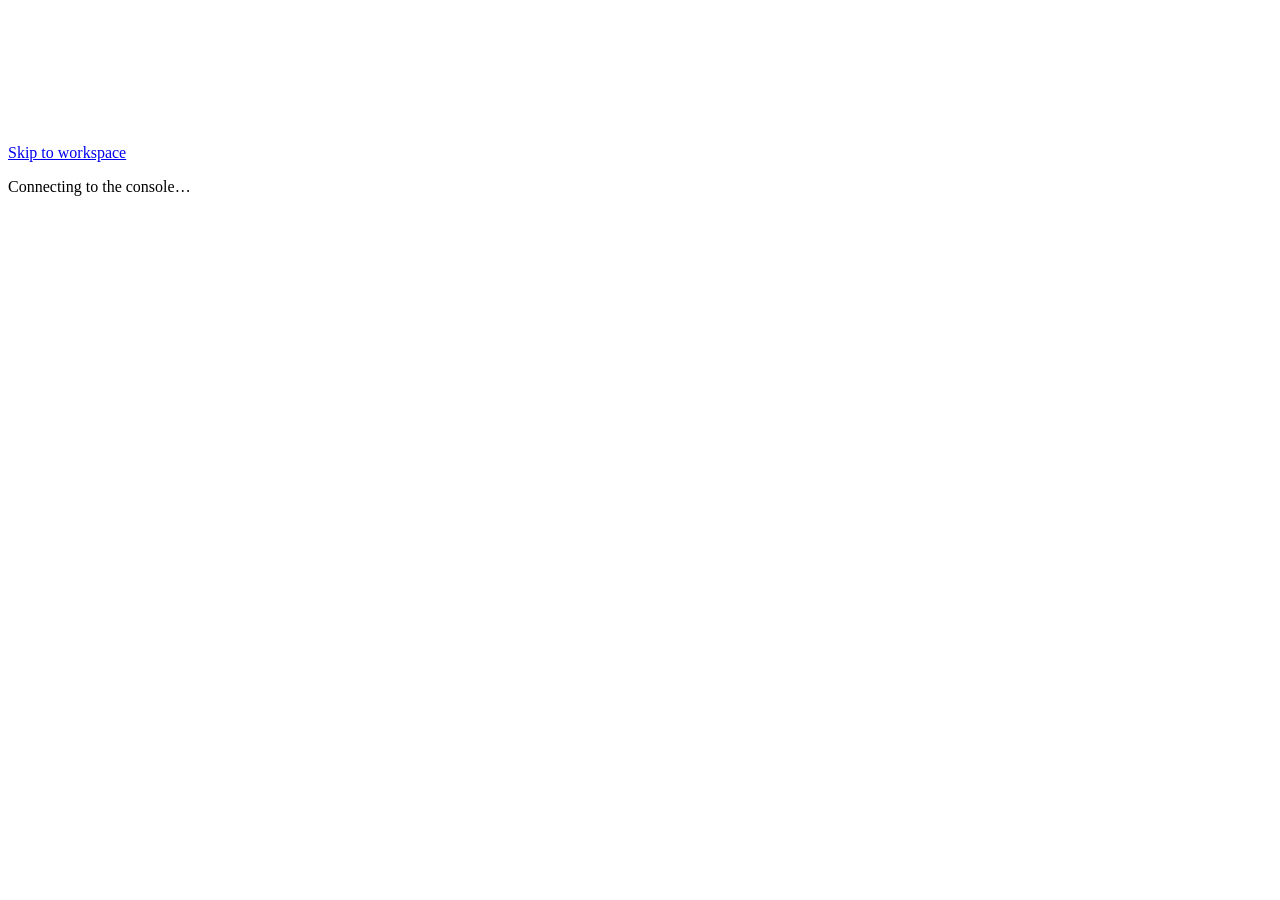
==== commit 06309d54: "Add owner sessions, revocable client keys and HTTPS deployment" ====
--- a/console/static/index.html
+++ b/console/static/index.html
@@ -14,7 +14,11 @@
     <symbol id="i-fork" viewBox="0 0 42 42"><rect width="42" height="42" rx="8" fill="#e3e4e0"/><g fill="none" stroke="#292a2b" stroke-linecap="round" stroke-width="3.3"><path d="M11 10v9c0 8 13 8 13 0v-9M17.5 25v8m1-23v8M29 10v13"/></g></symbol>
     <symbol id="i-dict" viewBox="0 0 24 24"><rect x="8" y="2" width="8" height="13" rx="4"/><path d="M5 10v1a7 7 0 0 0 14 0v-1M12 18v4m-4 0h8"/></symbol><symbol id="i-file" viewBox="0 0 24 24"><path d="M5 3h9l5 5v13H5zM14 3v6h5M8 15h2l1-2 2 4 1-2h2"/></symbol><symbol id="i-compare" viewBox="0 0 24 24"><path d="M3 6h12m-3-3 3 3-3 3M21 18H9m3-3-3 3 3 3M4 12h4m8 0h4"/></symbol><symbol id="i-models" viewBox="0 0 24 24"><path d="m3 8 9-5 9 5-9 5zM3 12l9 5 9-5m-18 4 9 5 9-5"/></symbol><symbol id="i-settings" viewBox="0 0 24 24"><path d="M4 6h6m4 0h6M4 12h10m4 0h2M4 18h2m4 0h10"/><circle cx="12" cy="6" r="2"/><circle cx="16" cy="12" r="2"/><circle cx="8" cy="18" r="2"/></symbol><symbol id="i-gloss" viewBox="0 0 24 24"><path d="M3 4q5-2 9 1 4-3 9-1v15q-5-2-9 1-4-3-9-1zM12 5v15"/></symbol><symbol id="i-status" viewBox="0 0 24 24"><path d="M2 12h5l3-7 4 14 3-7h5"/></symbol><symbol id="i-log" viewBox="0 0 24 24"><rect x="4" y="3" width="16" height="18" rx="2"/><path d="M8 8h8m-8 4h8m-8 4h5"/></symbol><symbol id="i-api" viewBox="0 0 24 24"><path d="m7 7-5 5 5 5m10-10 5 5-5 5m-3-14-4 18"/></symbol><symbol id="i-text" viewBox="0 0 24 24"><path d="M4 5h16M4 10h16M4 15h10m-10 5h13"/></symbol><symbol id="i-copy" viewBox="0 0 24 24"><rect x="8" y="8" width="12" height="13" rx="2"/><path d="M16 8V3H3v13h5"/></symbol><symbol id="i-stop" viewBox="0 0 24 24"><rect x="5" y="5" width="14" height="14" rx="2"/></symbol><symbol id="i-arrow" viewBox="0 0 24 24"><path d="M4 12h15m-6-6 6 6-6 6"/></symbol><symbol id="i-ext" viewBox="0 0 24 24"><path d="M14 3h7v7m0-7L10 14m0-9H4v15h15v-6"/></symbol><symbol id="i-folder" viewBox="0 0 24 24"><path d="M3 6h6l2 2h10v12H3z"/></symbol>
     </defs></svg>
-    <div class="shell">
+    <section id="session-check" class="session-check" aria-live="polite">
+      <p id="session-message" data-i18n="auth.checking">Connecting to the console…</p>
+      <button type="button" id="session-retry" data-i18n="head.retry" hidden>Try again</button>
+    </section>
+    <div class="shell" hidden>
       <aside class="rail">
         <div class="brand"><svg class="logo" aria-hidden="true"><use href="#i-fork"/></svg>
           <div><span data-i18n="brand.name">Kamerton</span><small data-i18n="brand.sub">Speech console</small>
@@ -50,7 +54,8 @@
         </header>
         <main id="main" tabindex="-1">
           <header class="pagehead">
-            <h1 id="heading">Dictation</h1>
+            <div class="titleline"><h1 id="heading">Dictation</h1><button type="button" id="owner-logout" class="soft" data-i18n="auth.logout" hidden>Sign out</button></div>
+            <p id="logout-error" class="error" role="alert"></p>
             <p id="intro">Record a phrase or transcribe an audio file.</p>
           </header>
           <section data-page="dict" class="dictwork" aria-labelledby="heading">
@@ -192,6 +197,19 @@
           </section>
           <section data-page="api" hidden class="apiwork panelgrid" aria-labelledby="heading">
             <div class="stack">
+              <section class="panel stack" id="owner-keys" aria-labelledby="key-title" hidden>
+                <h2 id="key-title" data-i18n="keys.title">Client API keys</h2>
+                <p class="help" data-i18n="keys.intro">Give each dictation client its own key. A key cannot open this console.</p>
+                <form id="key-form" class="stack">
+                  <label class="field" for="key-name"><span data-i18n="keys.name">Client name</span><input id="key-name" name="name" type="text" required autocomplete="off" aria-describedby="key-hint"></label>
+                  <p class="help" id="key-hint" data-i18n="keys.hint">For example, Dictation on my laptop.</p>
+                  <button class="primary" type="submit" id="key-create" data-i18n="keys.create">Create key</button>
+                </form>
+                <p id="key-notice" role="status"></p>
+                <p id="key-list-status" role="status" class="help"></p>
+                <button type="button" id="key-retry" data-i18n="head.retry" hidden>Try again</button>
+                <ul id="key-list" aria-labelledby="key-title"></ul>
+              </section>
               <div class="panel stack">
                 <h2 data-i18n="api.address">Server address</h2><label class="field"><span data-i18n="api.examples">Address for examples</span><input type="url" id="example-origin" autocomplete="off" spellcheck="false" aria-describedby="address-help address-error"></label>
                 <p id="address-help" class="help" data-i18n="api.addressHelp"></p>
@@ -208,7 +226,8 @@
               </div>
             </div>
             <div class="panel stack">
-              <h2 data-i18n="api.requests">Request examples</h2><label class="check"><input type="checkbox" id="example-key"><span data-i18n="api.bearer">Include a Bearer token variable</span></label>
+              <h2 data-i18n="api.requests">Request examples</h2><label class="check" id="example-key-option"><input type="checkbox" id="example-key"><span data-i18n="api.bearer">Include a Bearer token variable</span></label>
+              <p class="help" id="owner-example-hint" data-i18n="keys.variable" hidden>Set STT_API_KEY to the client key before running these examples.</p>
               <div class="snippet">
                 <div class="titleline"><strong>curl</strong><button class="copy" data-target="snip-curl" type="button" data-i18n="btn.copy">Copy</button>
                 </div><pre id="snip-curl"></pre>
@@ -228,7 +247,8 @@
               <div class="titleline">
                 <h2 id="state-detail">—</h2><button type="button" id="btn-stop" class="hidden" data-i18n="btn.stop">Stop</button>
               </div>
-              <div class="actions"><span id="key-badge" class="hidden" data-i18n="key.badge">Key required</span><button type="button" id="edit-key" data-i18n="key.edit">Set API key</button>
+              <p id="stop-feedback" role="status" class="error"></p>
+              <div class="actions" id="legacy-access" hidden><span id="key-badge" class="hidden" data-i18n="key.badge">Key required</span><button type="button" id="edit-key" data-i18n="key.edit">Set API key</button>
               </div>
               <dl class="readout">
                 <div><dt data-i18n="status.readiness">Engine status</dt><dd id="ro-state">—</dd>
@@ -284,8 +304,26 @@
         </footer>
       </div>
     </div>
+    <dialog id="secret-dialog" aria-labelledby="secret-title" aria-describedby="secret-hint">
+      <div class="stack">
+        <h2 id="secret-title" data-i18n="keys.secretTitle">Save your key</h2>
+        <p id="secret-hint" data-i18n="keys.secretHint">Copy this key to your client now. You cannot view it again after closing this window.</p>
+        <code id="key-secret" dir="ltr"></code>
+        <div class="actions"><button type="button" class="copy primary" data-target="key-secret" id="key-copy" autofocus data-i18n="btn.copy">Copy</button><button type="button" id="key-dismiss" data-i18n="keys.close">Close</button></div>
+        <p role="status" id="key-copy-status"></p>
+      </div>
+    </dialog>
+    <dialog id="revoke-dialog" aria-labelledby="revoke-title" aria-describedby="revoke-description">
+      <div class="stack">
+        <h2 id="revoke-title" data-i18n="keys.revokeTitle">Revoke key?</h2>
+        <p id="revoke-description"></p>
+        <div class="actions"><button type="button" id="revoke-cancel" autofocus data-i18n="keys.cancel">Keep key</button><button type="button" id="revoke-confirm" data-i18n="keys.revoke">Revoke</button></div>
+        <p class="error" role="alert" id="revoke-error"></p>
+      </div>
+    </dialog>
     <div id="live" role="status" class="toast"></div>
     <script src="/static/i18n.js"></script>
+    <script src="/static/owner.js"></script>
     <script src="/static/app.js"></script>
   </body>
 </html>
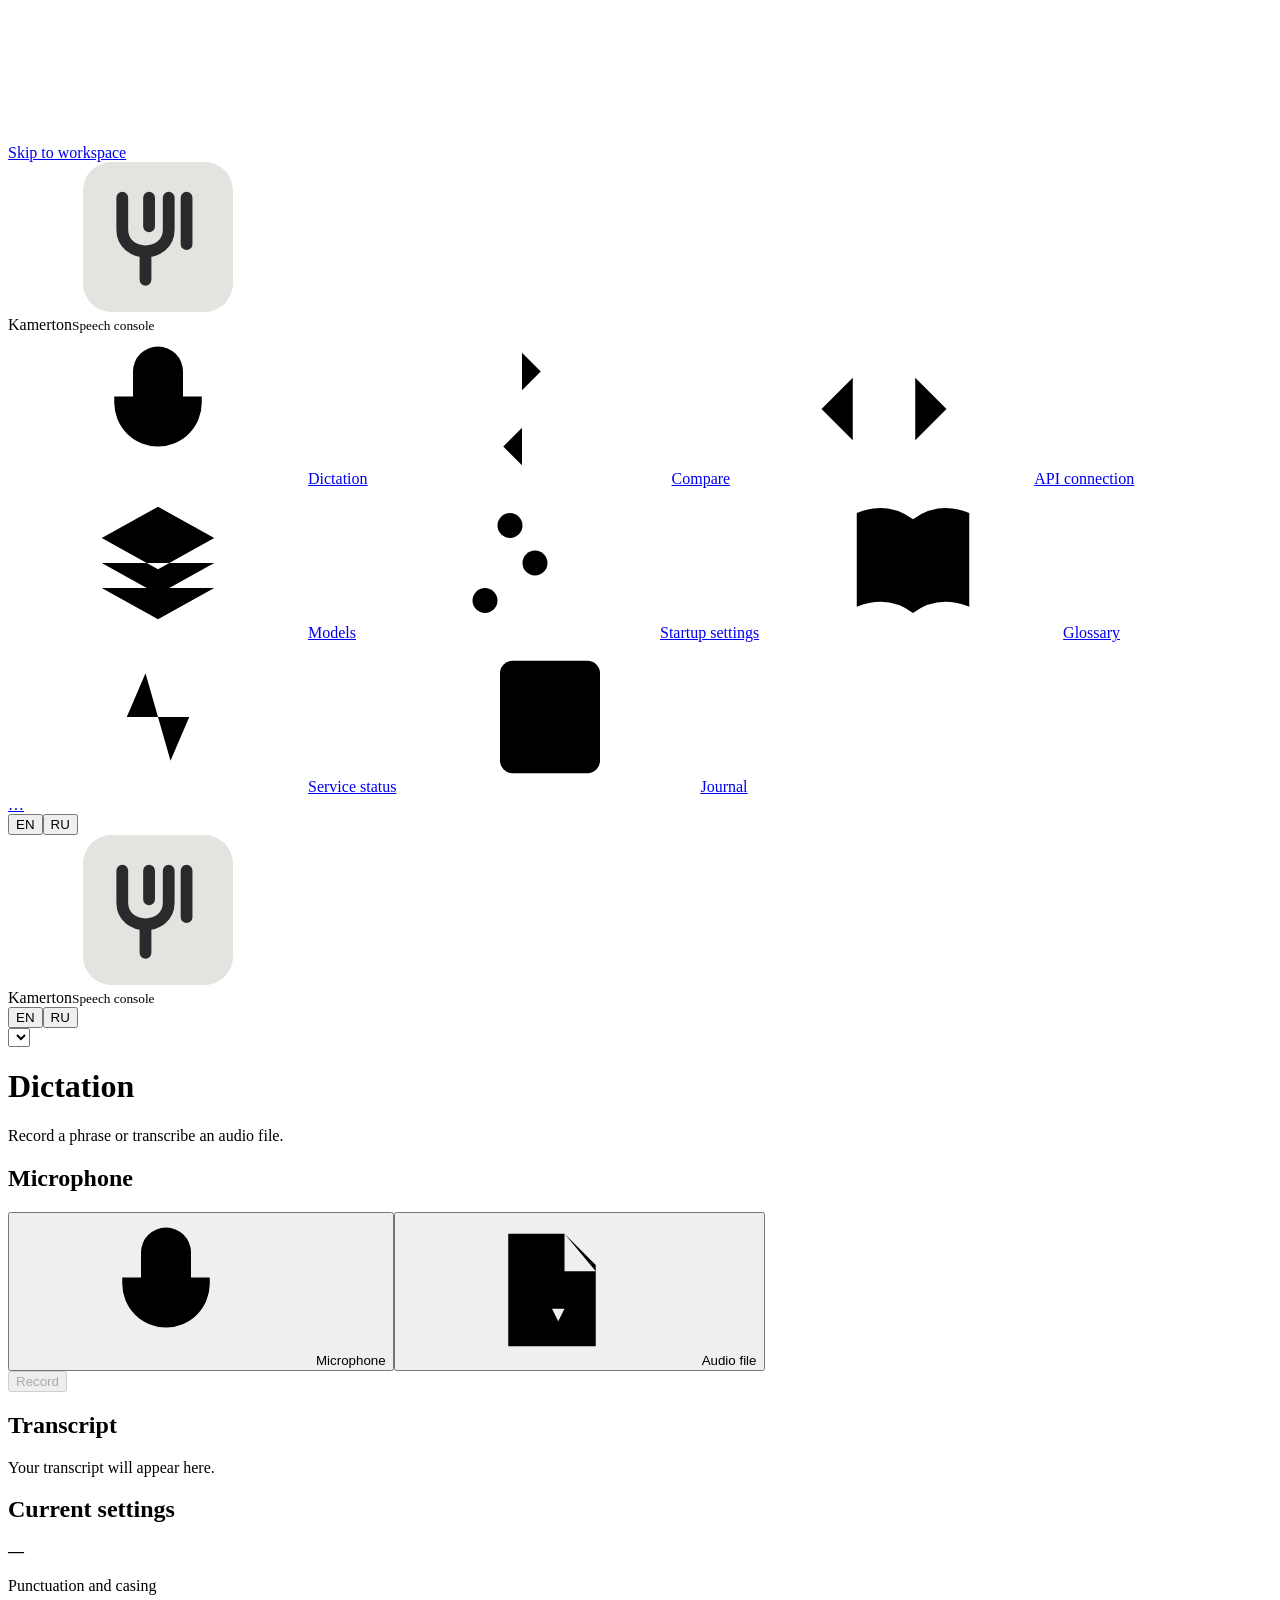
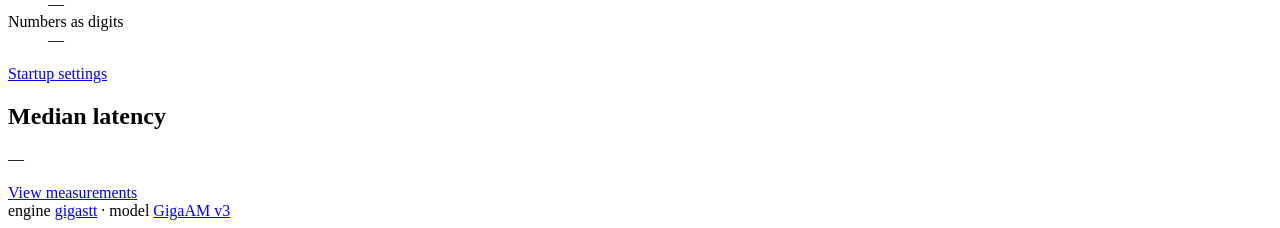
==== commit 70948569: "Merge pull request #1 from mazixs/cleanup/public-console-review Prepare the redesigned console and d" ====
--- a/console/static/index.html
+++ b/console/static/index.html
@@ -14,11 +14,7 @@
     <symbol id="i-fork" viewBox="0 0 42 42"><rect width="42" height="42" rx="8" fill="#e3e4e0"/><g fill="none" stroke="#292a2b" stroke-linecap="round" stroke-width="3.3"><path d="M11 10v9c0 8 13 8 13 0v-9M17.5 25v8m1-23v8M29 10v13"/></g></symbol>
     <symbol id="i-dict" viewBox="0 0 24 24"><rect x="8" y="2" width="8" height="13" rx="4"/><path d="M5 10v1a7 7 0 0 0 14 0v-1M12 18v4m-4 0h8"/></symbol><symbol id="i-file" viewBox="0 0 24 24"><path d="M5 3h9l5 5v13H5zM14 3v6h5M8 15h2l1-2 2 4 1-2h2"/></symbol><symbol id="i-compare" viewBox="0 0 24 24"><path d="M3 6h12m-3-3 3 3-3 3M21 18H9m3-3-3 3 3 3M4 12h4m8 0h4"/></symbol><symbol id="i-models" viewBox="0 0 24 24"><path d="m3 8 9-5 9 5-9 5zM3 12l9 5 9-5m-18 4 9 5 9-5"/></symbol><symbol id="i-settings" viewBox="0 0 24 24"><path d="M4 6h6m4 0h6M4 12h10m4 0h2M4 18h2m4 0h10"/><circle cx="12" cy="6" r="2"/><circle cx="16" cy="12" r="2"/><circle cx="8" cy="18" r="2"/></symbol><symbol id="i-gloss" viewBox="0 0 24 24"><path d="M3 4q5-2 9 1 4-3 9-1v15q-5-2-9 1-4-3-9-1zM12 5v15"/></symbol><symbol id="i-status" viewBox="0 0 24 24"><path d="M2 12h5l3-7 4 14 3-7h5"/></symbol><symbol id="i-log" viewBox="0 0 24 24"><rect x="4" y="3" width="16" height="18" rx="2"/><path d="M8 8h8m-8 4h8m-8 4h5"/></symbol><symbol id="i-api" viewBox="0 0 24 24"><path d="m7 7-5 5 5 5m10-10 5 5-5 5m-3-14-4 18"/></symbol><symbol id="i-text" viewBox="0 0 24 24"><path d="M4 5h16M4 10h16M4 15h10m-10 5h13"/></symbol><symbol id="i-copy" viewBox="0 0 24 24"><rect x="8" y="8" width="12" height="13" rx="2"/><path d="M16 8V3H3v13h5"/></symbol><symbol id="i-stop" viewBox="0 0 24 24"><rect x="5" y="5" width="14" height="14" rx="2"/></symbol><symbol id="i-arrow" viewBox="0 0 24 24"><path d="M4 12h15m-6-6 6 6-6 6"/></symbol><symbol id="i-ext" viewBox="0 0 24 24"><path d="M14 3h7v7m0-7L10 14m0-9H4v15h15v-6"/></symbol><symbol id="i-folder" viewBox="0 0 24 24"><path d="M3 6h6l2 2h10v12H3z"/></symbol>
     </defs></svg>
-    <section id="session-check" class="session-check" aria-live="polite">
-      <p id="session-message" data-i18n="auth.checking">Connecting to the console…</p>
-      <button type="button" id="session-retry" data-i18n="head.retry" hidden>Try again</button>
-    </section>
-    <div class="shell" hidden>
+    <div class="shell">
       <aside class="rail">
         <div class="brand"><svg class="logo" aria-hidden="true"><use href="#i-fork"/></svg>
           <div><span data-i18n="brand.name">Kamerton</span><small data-i18n="brand.sub">Speech console</small>
@@ -54,8 +50,7 @@
         </header>
         <main id="main" tabindex="-1">
           <header class="pagehead">
-            <div class="titleline"><h1 id="heading">Dictation</h1><button type="button" id="owner-logout" class="soft" data-i18n="auth.logout" hidden>Sign out</button></div>
-            <p id="logout-error" class="error" role="alert"></p>
+            <h1 id="heading">Dictation</h1>
             <p id="intro">Record a phrase or transcribe an audio file.</p>
           </header>
           <section data-page="dict" class="dictwork" aria-labelledby="heading">
@@ -197,19 +192,6 @@
           </section>
           <section data-page="api" hidden class="apiwork panelgrid" aria-labelledby="heading">
             <div class="stack">
-              <section class="panel stack" id="owner-keys" aria-labelledby="key-title" hidden>
-                <h2 id="key-title" data-i18n="keys.title">Client API keys</h2>
-                <p class="help" data-i18n="keys.intro">Give each dictation client its own key. A key cannot open this console.</p>
-                <form id="key-form" class="stack">
-                  <label class="field" for="key-name"><span data-i18n="keys.name">Client name</span><input id="key-name" name="name" type="text" required autocomplete="off" aria-describedby="key-hint"></label>
-                  <p class="help" id="key-hint" data-i18n="keys.hint">For example, Dictation on my laptop.</p>
-                  <button class="primary" type="submit" id="key-create" data-i18n="keys.create">Create key</button>
-                </form>
-                <p id="key-notice" role="status"></p>
-                <p id="key-list-status" role="status" class="help"></p>
-                <button type="button" id="key-retry" data-i18n="head.retry" hidden>Try again</button>
-                <ul id="key-list" aria-labelledby="key-title"></ul>
-              </section>
               <div class="panel stack">
                 <h2 data-i18n="api.address">Server address</h2><label class="field"><span data-i18n="api.examples">Address for examples</span><input type="url" id="example-origin" autocomplete="off" spellcheck="false" aria-describedby="address-help address-error"></label>
                 <p id="address-help" class="help" data-i18n="api.addressHelp"></p>
@@ -226,8 +208,7 @@
               </div>
             </div>
             <div class="panel stack">
-              <h2 data-i18n="api.requests">Request examples</h2><label class="check" id="example-key-option"><input type="checkbox" id="example-key"><span data-i18n="api.bearer">Include a Bearer token variable</span></label>
-              <p class="help" id="owner-example-hint" data-i18n="keys.variable" hidden>Set STT_API_KEY to the client key before running these examples.</p>
+              <h2 data-i18n="api.requests">Request examples</h2><label class="check"><input type="checkbox" id="example-key"><span data-i18n="api.bearer">Include a Bearer token variable</span></label>
               <div class="snippet">
                 <div class="titleline"><strong>curl</strong><button class="copy" data-target="snip-curl" type="button" data-i18n="btn.copy">Copy</button>
                 </div><pre id="snip-curl"></pre>
@@ -248,7 +229,7 @@
                 <h2 id="state-detail">—</h2><button type="button" id="btn-stop" class="hidden" data-i18n="btn.stop">Stop</button>
               </div>
               <p id="stop-feedback" role="status" class="error"></p>
-              <div class="actions" id="legacy-access" hidden><span id="key-badge" class="hidden" data-i18n="key.badge">Key required</span><button type="button" id="edit-key" data-i18n="key.edit">Set API key</button>
+              <div class="actions"><span id="key-badge" class="hidden" data-i18n="key.badge">Key required</span><button type="button" id="edit-key" data-i18n="key.edit">Set API key</button>
               </div>
               <dl class="readout">
                 <div><dt data-i18n="status.readiness">Engine status</dt><dd id="ro-state">—</dd>
@@ -304,26 +285,8 @@
         </footer>
       </div>
     </div>
-    <dialog id="secret-dialog" aria-labelledby="secret-title" aria-describedby="secret-hint">
-      <div class="stack">
-        <h2 id="secret-title" data-i18n="keys.secretTitle">Save your key</h2>
-        <p id="secret-hint" data-i18n="keys.secretHint">Copy this key to your client now. You cannot view it again after closing this window.</p>
-        <code id="key-secret" dir="ltr"></code>
-        <div class="actions"><button type="button" class="copy primary" data-target="key-secret" id="key-copy" autofocus data-i18n="btn.copy">Copy</button><button type="button" id="key-dismiss" data-i18n="keys.close">Close</button></div>
-        <p role="status" id="key-copy-status"></p>
-      </div>
-    </dialog>
-    <dialog id="revoke-dialog" aria-labelledby="revoke-title" aria-describedby="revoke-description">
-      <div class="stack">
-        <h2 id="revoke-title" data-i18n="keys.revokeTitle">Revoke key?</h2>
-        <p id="revoke-description"></p>
-        <div class="actions"><button type="button" id="revoke-cancel" autofocus data-i18n="keys.cancel">Keep key</button><button type="button" id="revoke-confirm" data-i18n="keys.revoke">Revoke</button></div>
-        <p class="error" role="alert" id="revoke-error"></p>
-      </div>
-    </dialog>
     <div id="live" role="status" class="toast"></div>
     <script src="/static/i18n.js"></script>
-    <script src="/static/owner.js"></script>
     <script src="/static/app.js"></script>
   </body>
 </html>
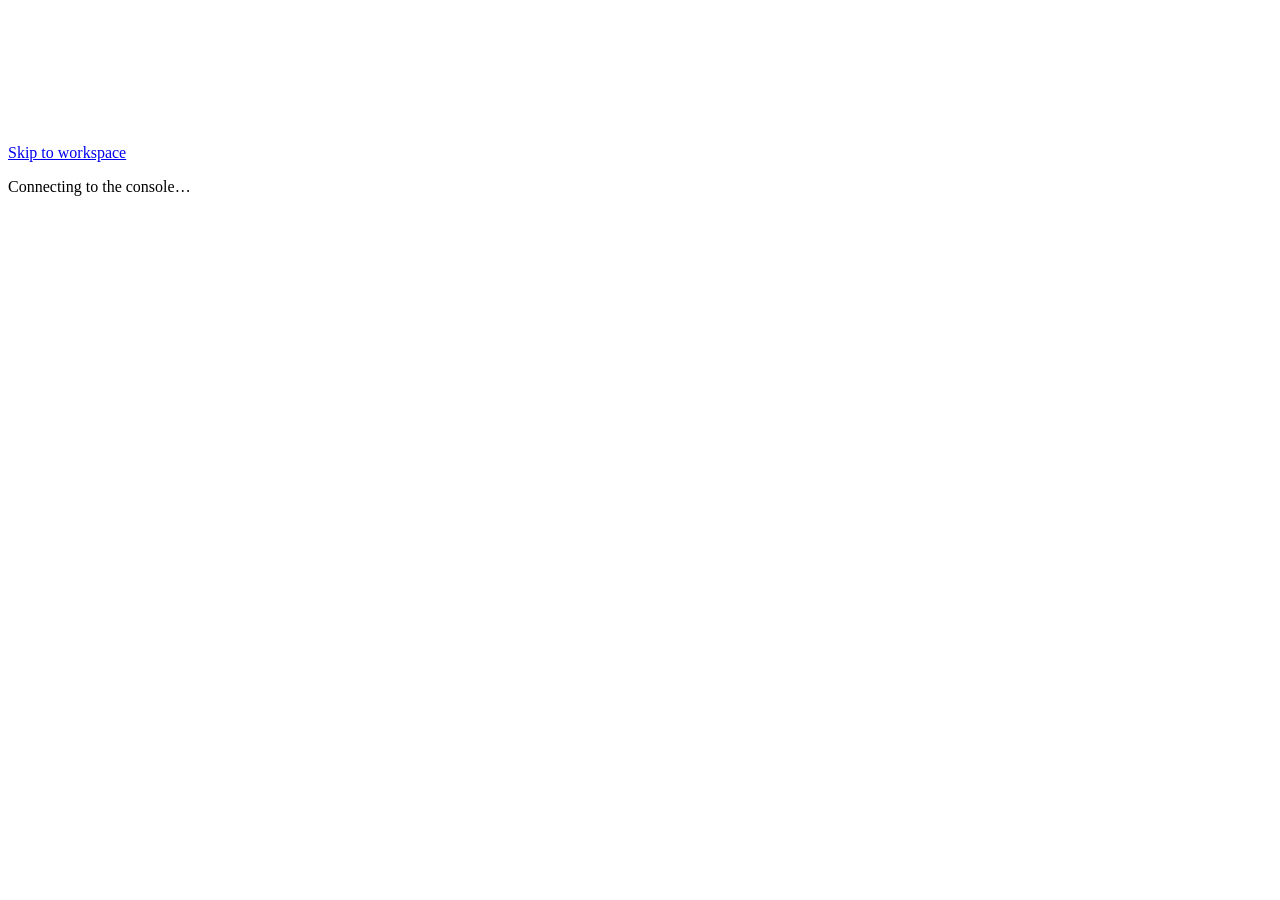
==== commit 612a4557: "Merge pull request #2 from mazixs/feat/kamerton-owner-access Add owner sign-in, revocable API keys a" ====
--- a/console/static/index.html
+++ b/console/static/index.html
@@ -14,7 +14,11 @@
     <symbol id="i-fork" viewBox="0 0 42 42"><rect width="42" height="42" rx="8" fill="#e3e4e0"/><g fill="none" stroke="#292a2b" stroke-linecap="round" stroke-width="3.3"><path d="M11 10v9c0 8 13 8 13 0v-9M17.5 25v8m1-23v8M29 10v13"/></g></symbol>
     <symbol id="i-dict" viewBox="0 0 24 24"><rect x="8" y="2" width="8" height="13" rx="4"/><path d="M5 10v1a7 7 0 0 0 14 0v-1M12 18v4m-4 0h8"/></symbol><symbol id="i-file" viewBox="0 0 24 24"><path d="M5 3h9l5 5v13H5zM14 3v6h5M8 15h2l1-2 2 4 1-2h2"/></symbol><symbol id="i-compare" viewBox="0 0 24 24"><path d="M3 6h12m-3-3 3 3-3 3M21 18H9m3-3-3 3 3 3M4 12h4m8 0h4"/></symbol><symbol id="i-models" viewBox="0 0 24 24"><path d="m3 8 9-5 9 5-9 5zM3 12l9 5 9-5m-18 4 9 5 9-5"/></symbol><symbol id="i-settings" viewBox="0 0 24 24"><path d="M4 6h6m4 0h6M4 12h10m4 0h2M4 18h2m4 0h10"/><circle cx="12" cy="6" r="2"/><circle cx="16" cy="12" r="2"/><circle cx="8" cy="18" r="2"/></symbol><symbol id="i-gloss" viewBox="0 0 24 24"><path d="M3 4q5-2 9 1 4-3 9-1v15q-5-2-9 1-4-3-9-1zM12 5v15"/></symbol><symbol id="i-status" viewBox="0 0 24 24"><path d="M2 12h5l3-7 4 14 3-7h5"/></symbol><symbol id="i-log" viewBox="0 0 24 24"><rect x="4" y="3" width="16" height="18" rx="2"/><path d="M8 8h8m-8 4h8m-8 4h5"/></symbol><symbol id="i-api" viewBox="0 0 24 24"><path d="m7 7-5 5 5 5m10-10 5 5-5 5m-3-14-4 18"/></symbol><symbol id="i-text" viewBox="0 0 24 24"><path d="M4 5h16M4 10h16M4 15h10m-10 5h13"/></symbol><symbol id="i-copy" viewBox="0 0 24 24"><rect x="8" y="8" width="12" height="13" rx="2"/><path d="M16 8V3H3v13h5"/></symbol><symbol id="i-stop" viewBox="0 0 24 24"><rect x="5" y="5" width="14" height="14" rx="2"/></symbol><symbol id="i-arrow" viewBox="0 0 24 24"><path d="M4 12h15m-6-6 6 6-6 6"/></symbol><symbol id="i-ext" viewBox="0 0 24 24"><path d="M14 3h7v7m0-7L10 14m0-9H4v15h15v-6"/></symbol><symbol id="i-folder" viewBox="0 0 24 24"><path d="M3 6h6l2 2h10v12H3z"/></symbol>
     </defs></svg>
-    <div class="shell">
+    <section id="session-check" class="session-check" aria-live="polite">
+      <p id="session-message" data-i18n="auth.checking">Connecting to the console…</p>
+      <button type="button" id="session-retry" data-i18n="head.retry" hidden>Try again</button>
+    </section>
+    <div class="shell" hidden>
       <aside class="rail">
         <div class="brand"><svg class="logo" aria-hidden="true"><use href="#i-fork"/></svg>
           <div><span data-i18n="brand.name">Kamerton</span><small data-i18n="brand.sub">Speech console</small>
@@ -50,7 +54,8 @@
         </header>
         <main id="main" tabindex="-1">
           <header class="pagehead">
-            <h1 id="heading">Dictation</h1>
+            <div class="titleline"><h1 id="heading">Dictation</h1><button type="button" id="owner-logout" class="soft" data-i18n="auth.logout" hidden>Sign out</button></div>
+            <p id="logout-error" class="error" role="alert"></p>
             <p id="intro">Record a phrase or transcribe an audio file.</p>
           </header>
           <section data-page="dict" class="dictwork" aria-labelledby="heading">
@@ -192,6 +197,19 @@
           </section>
           <section data-page="api" hidden class="apiwork panelgrid" aria-labelledby="heading">
             <div class="stack">
+              <section class="panel stack" id="owner-keys" aria-labelledby="key-title" hidden>
+                <h2 id="key-title" data-i18n="keys.title">Client API keys</h2>
+                <p class="help" data-i18n="keys.intro">Give each dictation client its own key. A key cannot open this console.</p>
+                <form id="key-form" class="stack">
+                  <label class="field" for="key-name"><span data-i18n="keys.name">Client name</span><input id="key-name" name="name" type="text" required autocomplete="off" aria-describedby="key-hint"></label>
+                  <p class="help" id="key-hint" data-i18n="keys.hint">For example, Dictation on my laptop.</p>
+                  <button class="primary" type="submit" id="key-create" data-i18n="keys.create">Create key</button>
+                </form>
+                <p id="key-notice" role="status"></p>
+                <p id="key-list-status" role="status" class="help"></p>
+                <button type="button" id="key-retry" data-i18n="head.retry" hidden>Try again</button>
+                <ul id="key-list" aria-labelledby="key-title"></ul>
+              </section>
               <div class="panel stack">
                 <h2 data-i18n="api.address">Server address</h2><label class="field"><span data-i18n="api.examples">Address for examples</span><input type="url" id="example-origin" autocomplete="off" spellcheck="false" aria-describedby="address-help address-error"></label>
                 <p id="address-help" class="help" data-i18n="api.addressHelp"></p>
@@ -208,7 +226,8 @@
               </div>
             </div>
             <div class="panel stack">
-              <h2 data-i18n="api.requests">Request examples</h2><label class="check"><input type="checkbox" id="example-key"><span data-i18n="api.bearer">Include a Bearer token variable</span></label>
+              <h2 data-i18n="api.requests">Request examples</h2><label class="check" id="example-key-option"><input type="checkbox" id="example-key"><span data-i18n="api.bearer">Include a Bearer token variable</span></label>
+              <p class="help" id="owner-example-hint" data-i18n="keys.variable" hidden>Set STT_API_KEY to the client key before running these examples.</p>
               <div class="snippet">
                 <div class="titleline"><strong>curl</strong><button class="copy" data-target="snip-curl" type="button" data-i18n="btn.copy">Copy</button>
                 </div><pre id="snip-curl"></pre>
@@ -229,7 +248,7 @@
                 <h2 id="state-detail">—</h2><button type="button" id="btn-stop" class="hidden" data-i18n="btn.stop">Stop</button>
               </div>
               <p id="stop-feedback" role="status" class="error"></p>
-              <div class="actions"><span id="key-badge" class="hidden" data-i18n="key.badge">Key required</span><button type="button" id="edit-key" data-i18n="key.edit">Set API key</button>
+              <div class="actions" id="legacy-access" hidden><span id="key-badge" class="hidden" data-i18n="key.badge">Key required</span><button type="button" id="edit-key" data-i18n="key.edit">Set API key</button>
               </div>
               <dl class="readout">
                 <div><dt data-i18n="status.readiness">Engine status</dt><dd id="ro-state">—</dd>
@@ -285,8 +304,26 @@
         </footer>
       </div>
     </div>
+    <dialog id="secret-dialog" aria-labelledby="secret-title" aria-describedby="secret-hint">
+      <div class="stack">
+        <h2 id="secret-title" data-i18n="keys.secretTitle">Save your key</h2>
+        <p id="secret-hint" data-i18n="keys.secretHint">Copy this key to your client now. You cannot view it again after closing this window.</p>
+        <code id="key-secret" dir="ltr"></code>
+        <div class="actions"><button type="button" class="copy primary" data-target="key-secret" id="key-copy" autofocus data-i18n="btn.copy">Copy</button><button type="button" id="key-dismiss" data-i18n="keys.close">Close</button></div>
+        <p role="status" id="key-copy-status"></p>
+      </div>
+    </dialog>
+    <dialog id="revoke-dialog" aria-labelledby="revoke-title" aria-describedby="revoke-description">
+      <div class="stack">
+        <h2 id="revoke-title" data-i18n="keys.revokeTitle">Revoke key?</h2>
+        <p id="revoke-description"></p>
+        <div class="actions"><button type="button" id="revoke-cancel" autofocus data-i18n="keys.cancel">Keep key</button><button type="button" id="revoke-confirm" data-i18n="keys.revoke">Revoke</button></div>
+        <p class="error" role="alert" id="revoke-error"></p>
+      </div>
+    </dialog>
     <div id="live" role="status" class="toast"></div>
     <script src="/static/i18n.js"></script>
+    <script src="/static/owner.js"></script>
     <script src="/static/app.js"></script>
   </body>
 </html>
